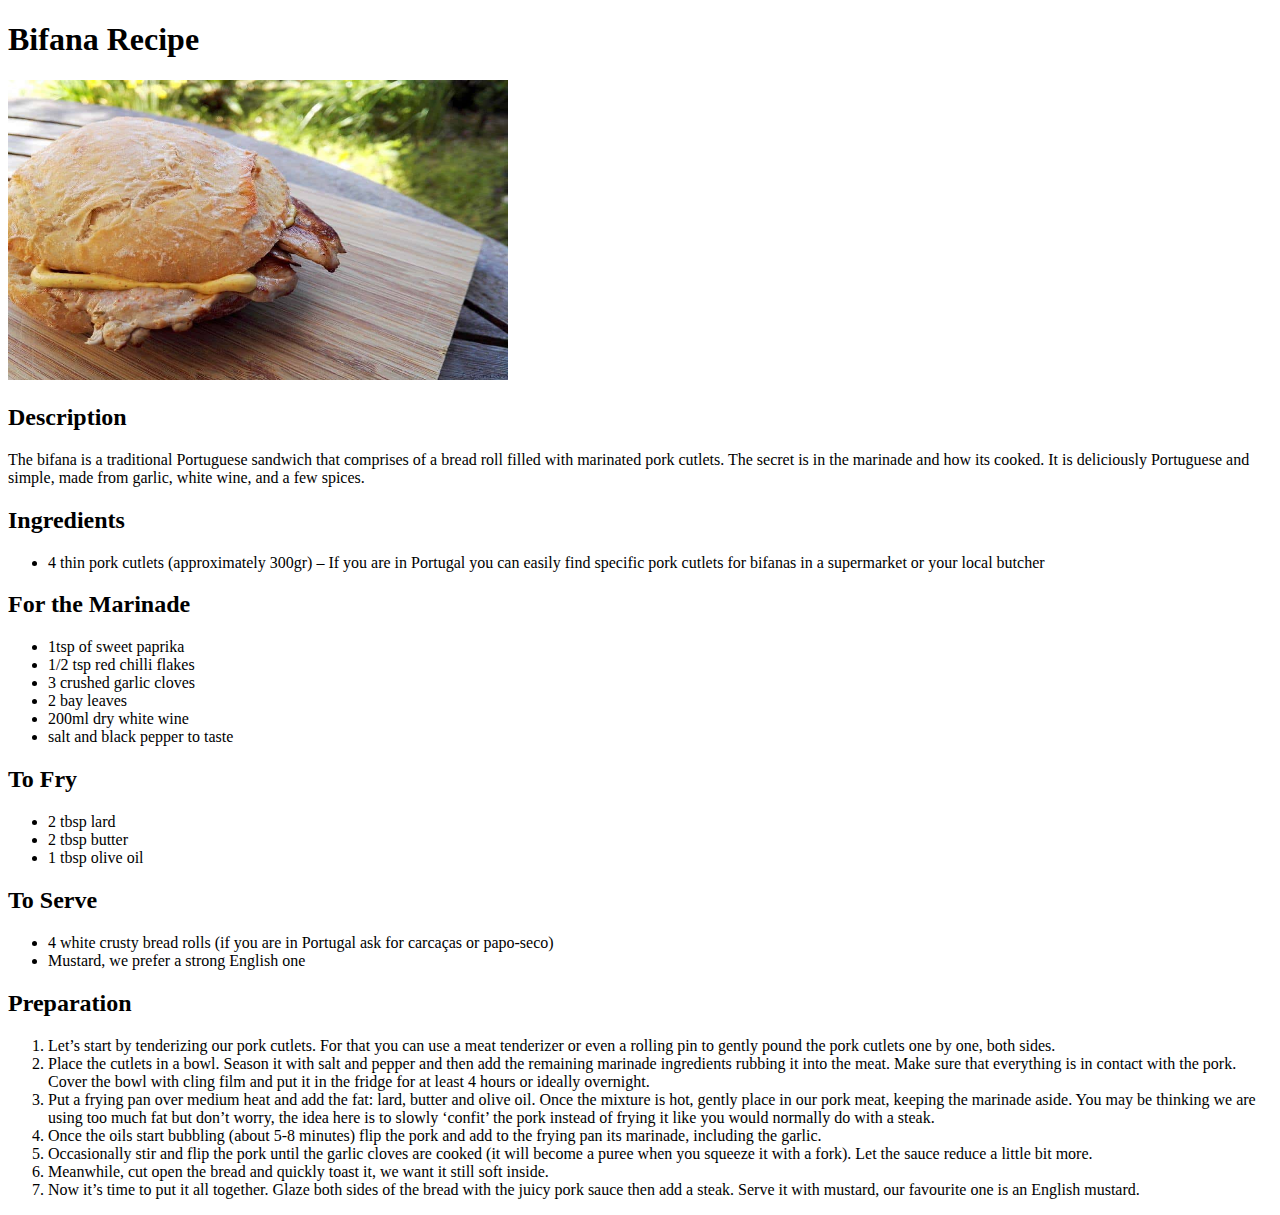
==== recipes/bifana.html @ ca7f7917 "new recipe added" ====
<!DOCTYPE html>
<html lang="en">
<head>
    <meta charset="UTF-8">
    <meta http-equiv="X-UA-Compatible" content="IE=edge">
    <meta name="viewport" content="width=device-width, initial-scale=1.0">
    <title>Bifana</title>
</head>
<body>
    <h1> Bifana Recipe </h1>
    <img class= "block" src="../images/bifana.jpg" alt="portuguese bifana" width="500" height="300">
    <h2> Description </h2>
    <p> The bifana is a traditional Portuguese sandwich that comprises of a 
        bread roll filled with marinated pork cutlets. The secret is in the
        marinade and how its cooked. It is deliciously Portuguese and simple,
        made from garlic, white wine, and a few spices.
    </p>
    <h2> Ingredients </h2>
    <ul>
        <li> 4 thin pork cutlets (approximately 300gr) – If you are in Portugal you can easily find specific pork cutlets for bifanas in a supermarket or your local butcher </li>
    </ul>
    <h2> For the Marinade </h2>
    <ul>
        <li> 1tsp of sweet paprika </li>
        <li> 1/2 tsp red chilli flakes </li>
        <li> 3 crushed garlic cloves </li>
        <li> 2 bay leaves </li>
        <li> 200ml dry white wine </li>
        <li> salt and black pepper to taste </li>
    </ul>
    <h2> To Fry </h2>
    <ul>
        <li> 2 tbsp lard </li>
        <li> 2 tbsp butter </li>
        <li> 1 tbsp olive oil </li>
    </ul>
    <h2> To Serve </h2>
    <ul>
        <li> 4 white crusty bread rolls (if you are in Portugal ask for carcaças or papo-seco) </li>
        <li> Mustard, we prefer a strong English one </li>
    </ul>
    <h2> Preparation </h2>
    <ol> 
    <li> Let’s start by tenderizing our pork cutlets. For that you can use a meat tenderizer or even a rolling pin to gently pound the pork cutlets one by one, both sides. </li>
    <li> Place the cutlets in a bowl. Season it with salt and pepper and then add the remaining marinade ingredients rubbing it into the meat. Make sure that everything is in contact with the pork. Cover the bowl with cling film and put it in the fridge for at least 4 hours or ideally overnight. </li>
    <li> Put a frying pan over medium heat and add the fat: lard, butter and olive oil. Once the mixture is hot, gently place in our pork meat, keeping the marinade aside. You may be thinking we are using too much fat but don’t worry, the idea here is to slowly ‘confit’ the pork instead of frying it like you would normally do with a steak. </li>
    <li> Once the oils start bubbling (about 5-8 minutes) flip the pork and add to the frying pan its marinade, including the garlic. </li>
    <li> Occasionally stir and flip the pork until the garlic cloves are cooked (it will become a puree when you squeeze it with a fork). Let the sauce reduce a little bit more. </li>
    <li> Meanwhile, cut open the bread and quickly toast it, we want it still soft inside. </li>
    <li> Now it’s time to put it all together. Glaze both sides of the bread with the juicy pork sauce then add a steak. Serve it with mustard, our favourite one is an English mustard. </li>      
    </ol>
</body>
</html>
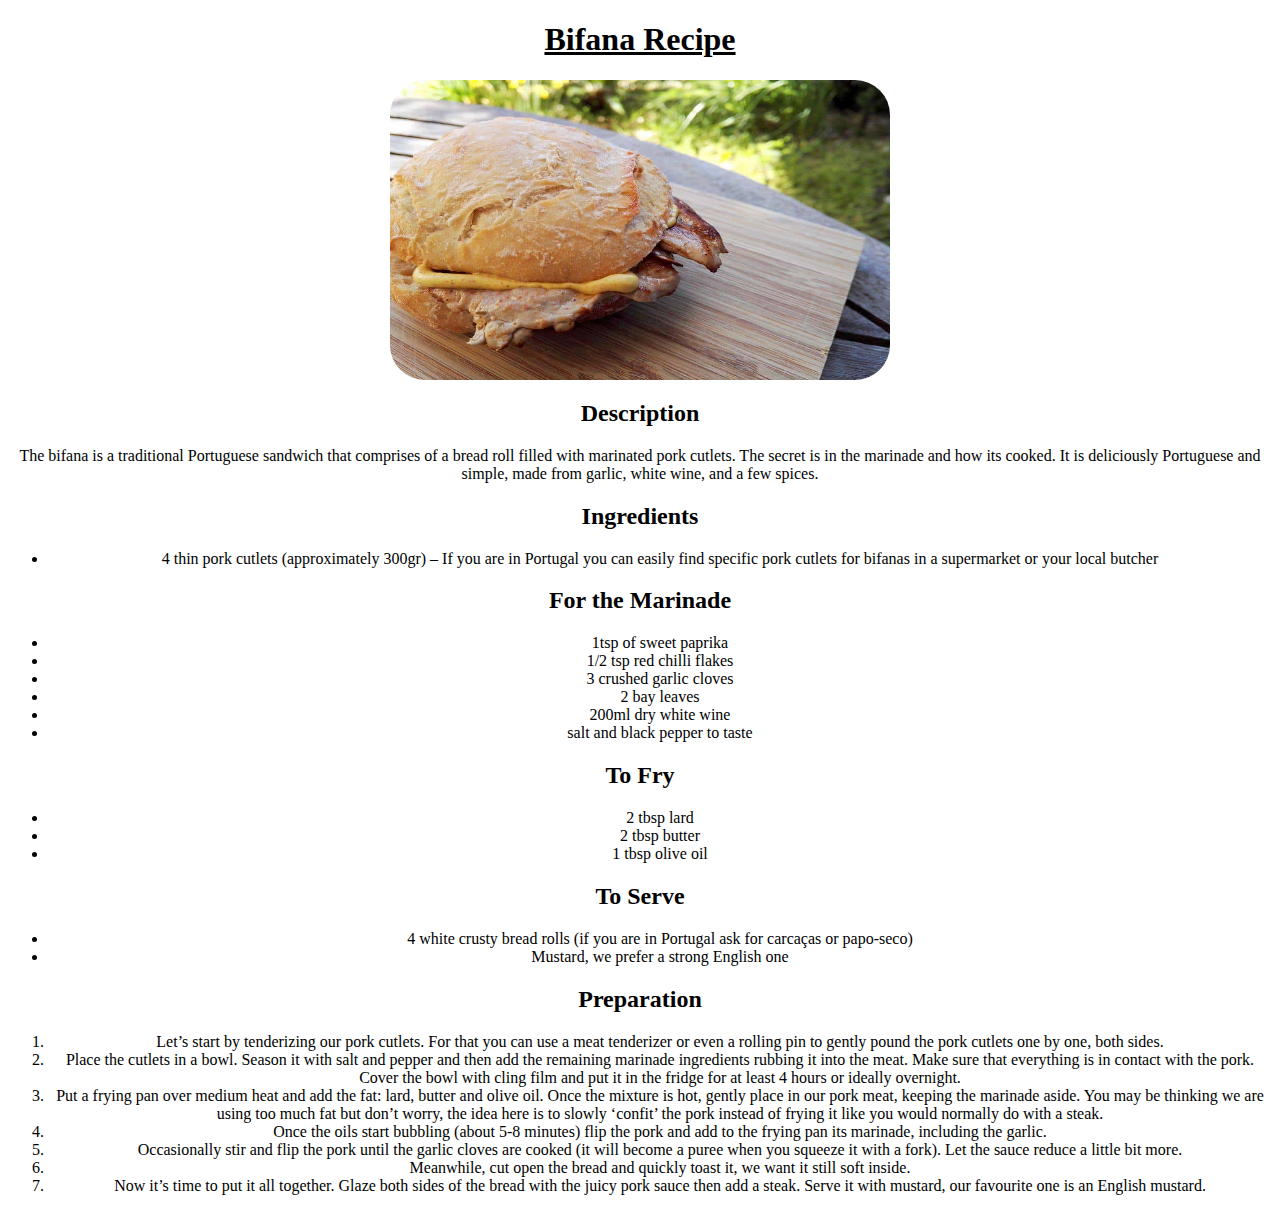
==== commit bbe42869: "new recipe added and index fixed" ====
--- a/recipes/bifana.html
+++ b/recipes/bifana.html
@@ -5,6 +5,7 @@
     <meta http-equiv="X-UA-Compatible" content="IE=edge">
     <meta name="viewport" content="width=device-width, initial-scale=1.0">
     <title>Bifana</title>
+    <link rel="stylesheet" href="../style.css">
 </head>
 <body>
     <h1> Bifana Recipe </h1>
--- a/style.css
+++ b/style.css
@@ -0,0 +1,16 @@
+h1 {
+    text-align: center;
+    font-weight: bold;
+    text-decoration: underline;
+}
+
+body {
+    text-align: center;
+    background-color:white;
+}
+
+.block {
+    display: block;
+    margin: auto;
+    border-radius: 35px;
+}